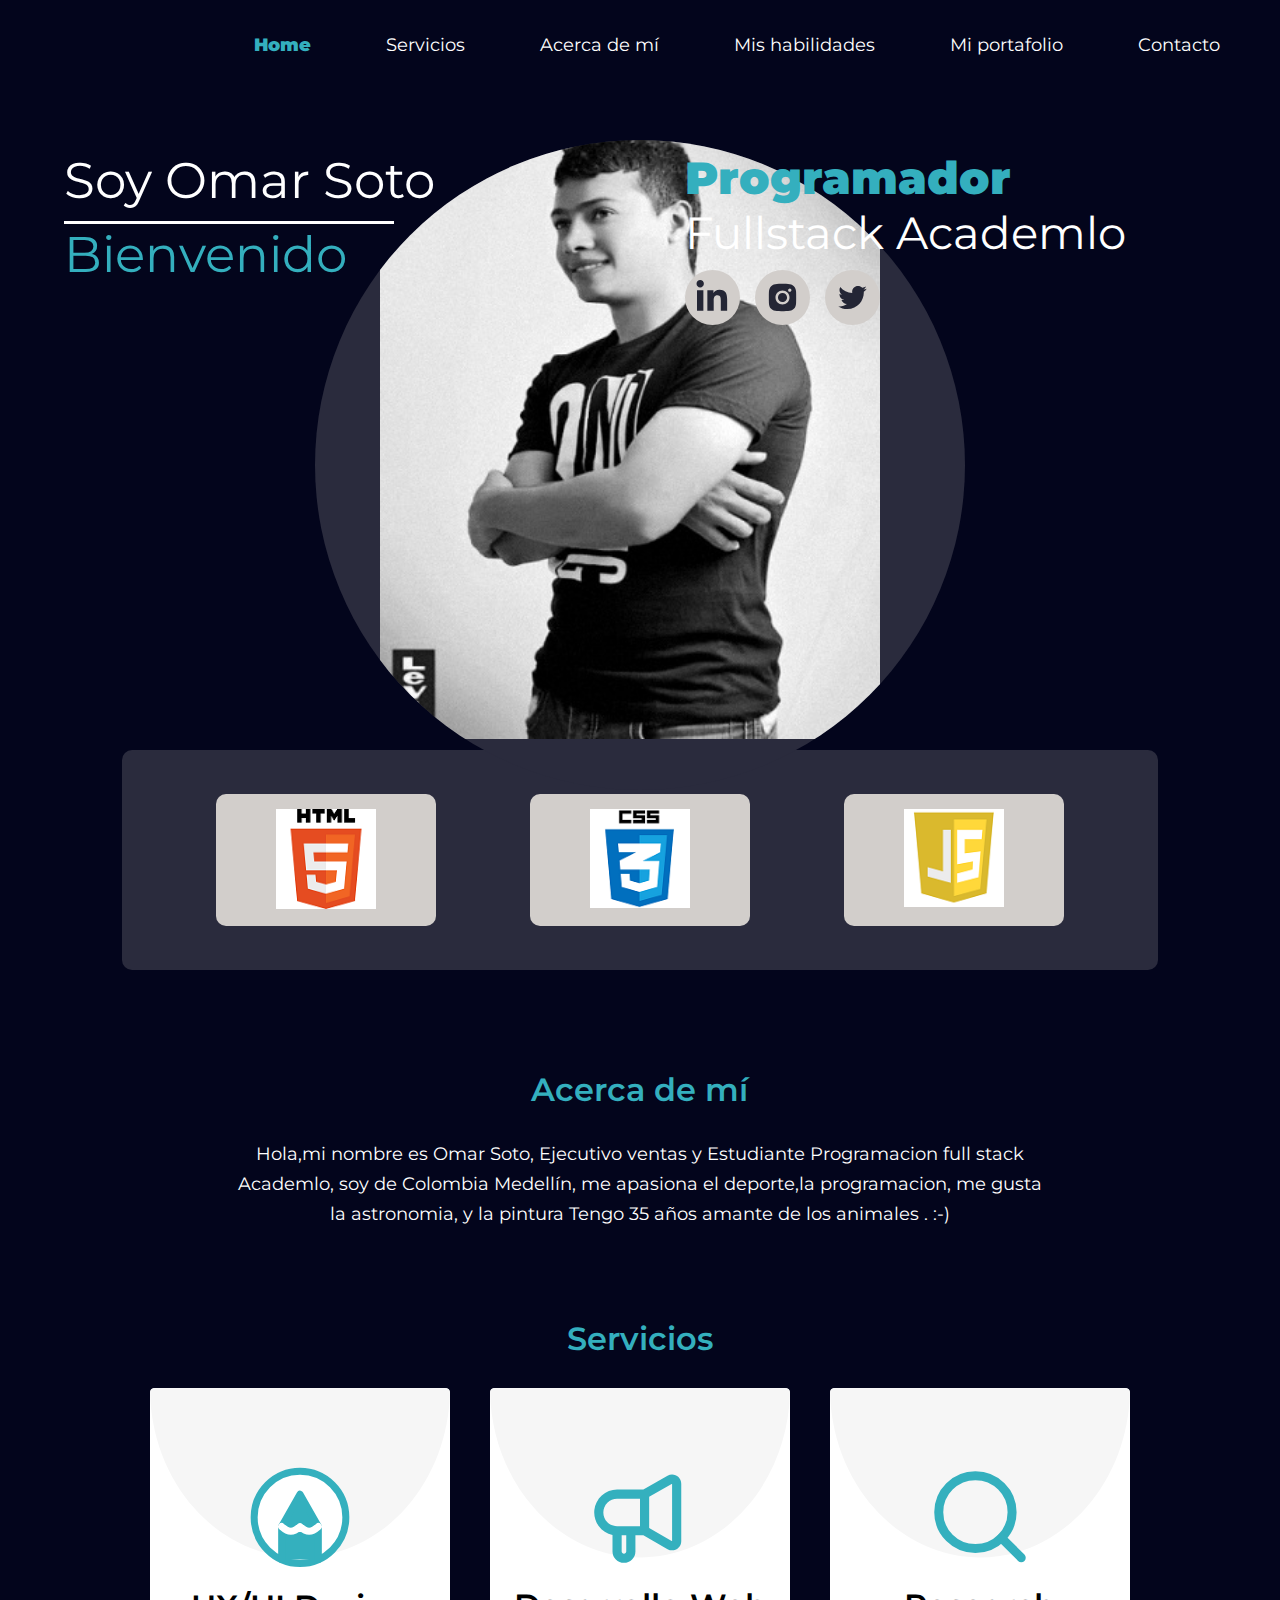
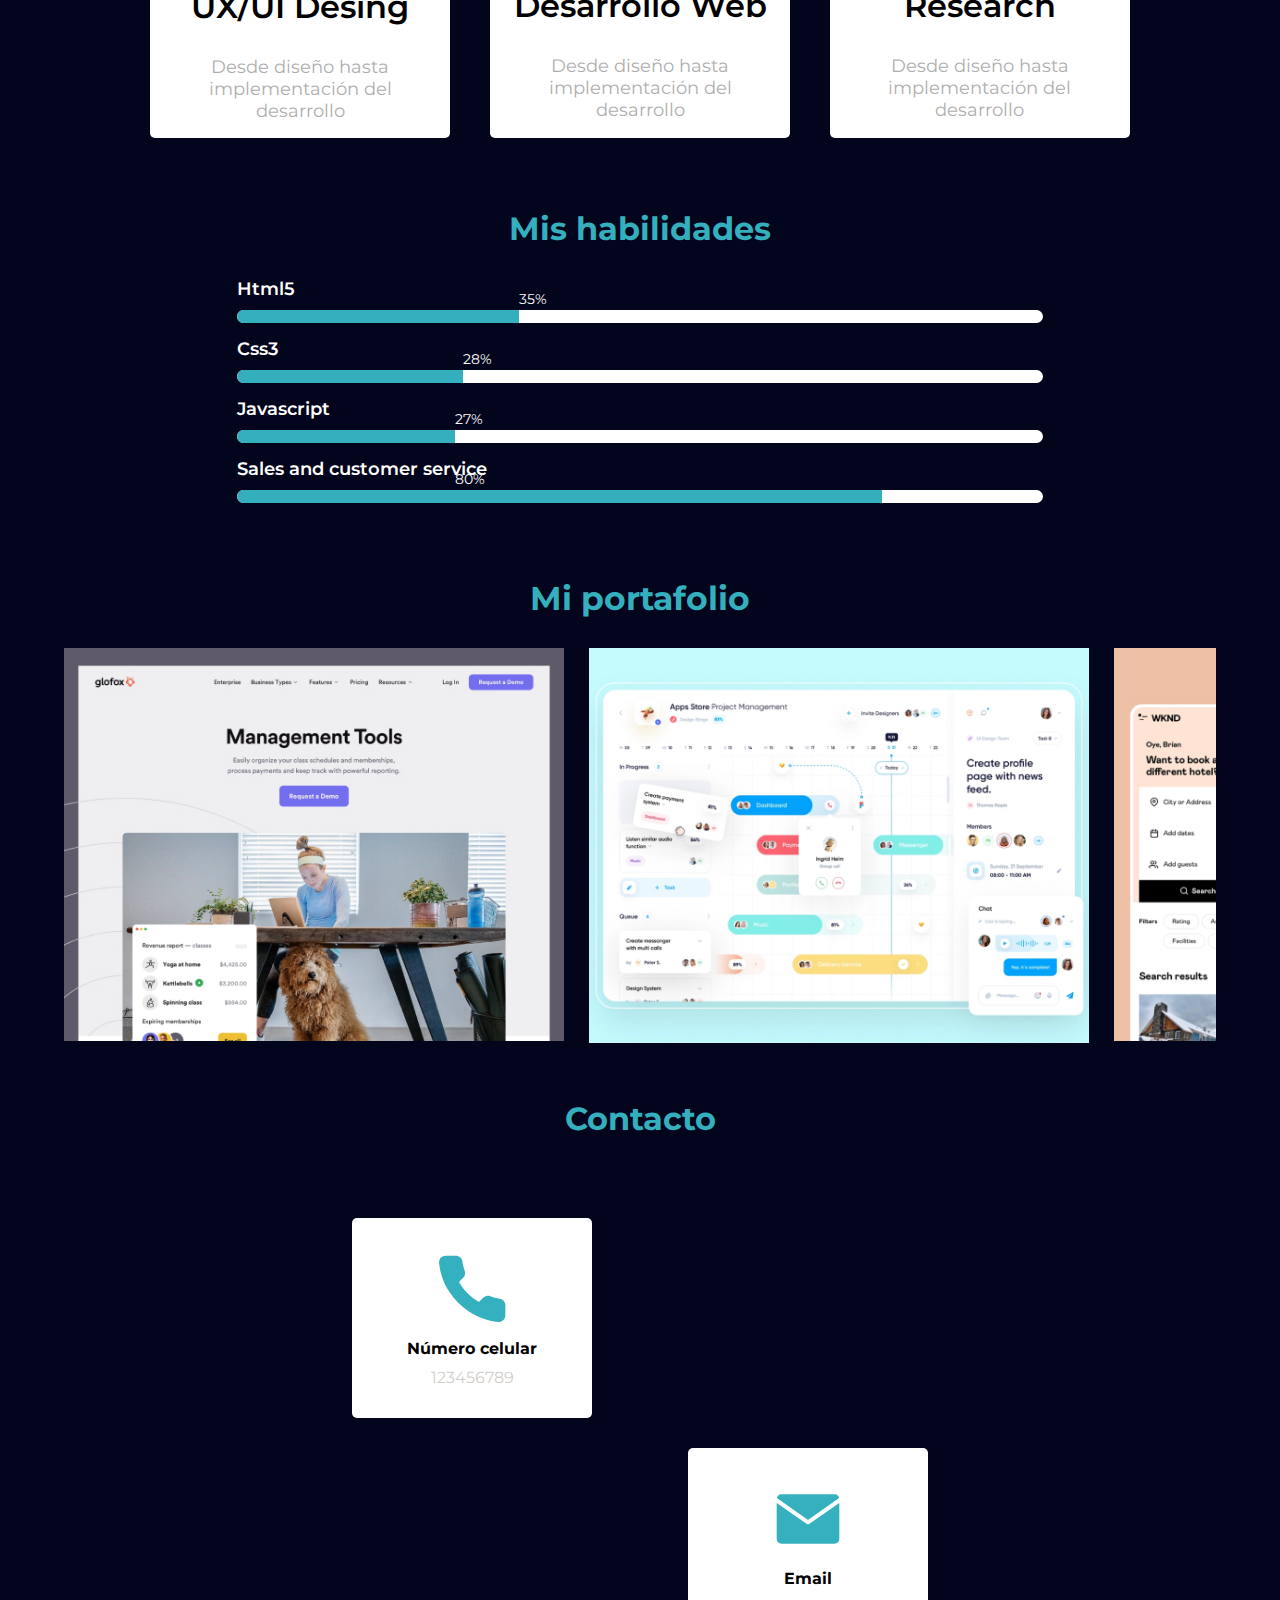
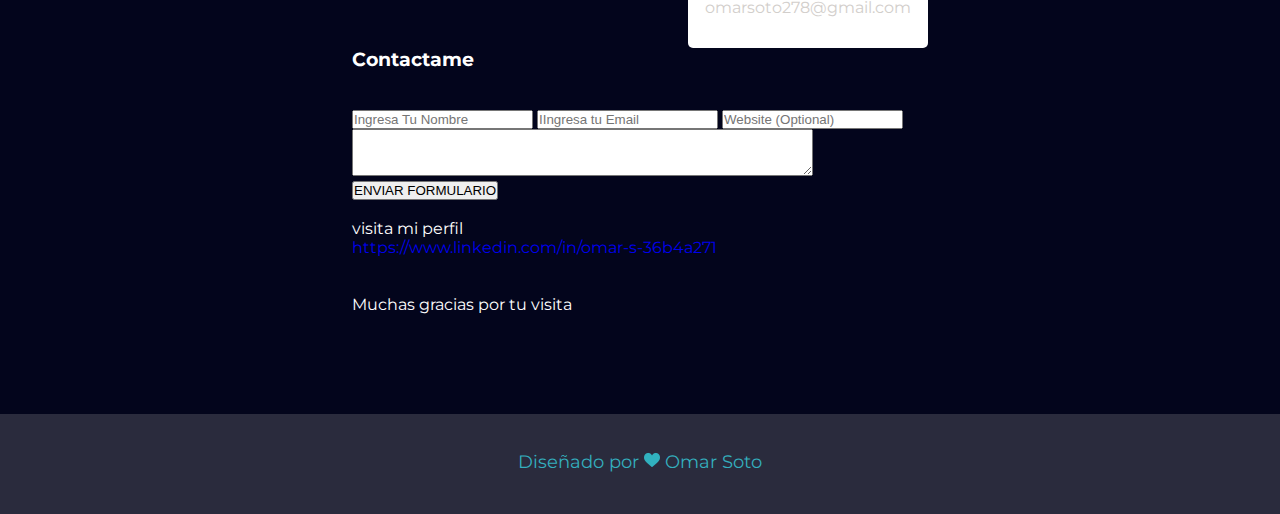
==== index.html @ f187ad62 "Rename index-.html to index.html" ====
<!DOCTYPE html>
<html lang="es">
<head>
    <meta charset="UTF-8">
    <meta http-equiv="X-UA-Compatible" content="IE=edge">
    <meta name="viewport" content="width=device-width, initial-scale=1.0">
    <link href="https://fonts.googleapis.com/css2?family=Montserrat&display=swap" rel="stylesheet">
    <link rel="stylesheet" href="/css/style.css">
    <title>MI PORTAFOLIO</title>
</head>
<body>
    <header>
        <nav>
            <div class="men_amb">
                <label for="check" class="bar_menu">
                    <img class="amb_img" src="/assets/íconos/menu 1.svg" alt="">
                </label>
                <input type="checkbox" id="check" class="check">
                <ul class="list_menu">
                    <li class="list1"><a class="active" href="">Home</a></li>
                    <li class="list2"><a href="#servicios">Servicios</a></li>
                    <li class="list2"><a href="#acerca">Acerca de mí</a></li>
                    <li class="list2"><a href="#habilidades">Mis habilidades</a>
                    <li class="list2"><a href="#portafolio">Mi portafolio</a></li>
                    <li class="list2"><a href="#contacto">Contacto</a></li>
                </ul>
            </div>
        </nav>
    </header>
    <main>
        <article class="person_block">
            <div class="conteiner1">
                <div class="title_person">
                    <div class="title_person1">
                        <p class="p1">Soy Omar Soto</p>
                        <div class="underline"></div>
                        <h1 class="p1" class="p2">Bienvenido</h1>
                
                    </div>
                    <div class="title_person2">
                        <p class="p1"><span class="spn1">Programador </span><br>Fullstack Academlo </p>
                        <div class="networks">
                            <div>
                                <img src="/assets/íconos/cib_linkedin-in.svg" alt="">
                            </div>
                            <div>
                                <img src="/assets/íconos/ant-design_instagram-filled.svg" alt="">
                            </div>
                            <div>
                                <img src="/assets/íconos/ant-design_twitter-outlined.svg" alt="">
                            </div>
                        </div>
                    </div>
                </div>
            </div>
            <div class="circle">
                <img class="circle_img" src="/assets/Logos- Imágenes/persona2.jpg" alt="">
            </div>
            <section class="line">
                <div class="line_blk1">
                    <img clas="line_blk1 line_blk1--img1" src="/assets/Logos- Imágenes/htm 2.png" alt="">
                </div>
                <div class="line_blk1">
                    <img clas="line_blk1 line_blk1--img2" src="/assets/Logos- Imágenes/ccs3.png" alt="">
                </div>
                <div class="line_blk1">
                    <img clas="line_blk1 line_blk1--img3" src="/assets/Logos- Imágenes/javascript-logo2.png" alt="">
                </div>
            </section>
        </article>
        <article class="block2_my" id="acerca">
            <h2 class="block2_title">Acerca de mí</h2>
            <p class="block2_p">Hola,mi nombre es Omar Soto, Ejecutivo ventas y Estudiante Programacion full stack Academlo, soy de Colombia Medellín, me apasiona el deporte,la programacion, me gusta la astronomia, y la pintura Tengo 35 años amante de los animales  . :-)
            </p>
        </article>
        <article class="Block3_serv" id="servicios">
            <h2>Servicios</h2>
            <section class="services">
                <div class = "images">
                    <img class="images_img1" src="/assets/Vectores/Ellipse 14.svg" alt="">
                    <div class="images_cont">
                        <img class="images_img2" src="/assets/íconos/iconoir_design-pencil.svg" alt="">
                        <h3>UX/UI Desing</h3>
                        <p>Desde diseño hasta implementación del desarrollo</p>
                    </div>
                </div>
                <div class = "images">
                    <img class="images_img1" src="/assets/Vectores/Ellipse 14.svg" alt="">
                    <div class="images_cont">
                        <img class="images_img2" src="/assets/íconos/majesticons_speakerphone-line.svg" alt="">
                        <h3>Desarrollo Web</h3> 
                        <p>Desde diseño hasta implementación del desarrollo</p>
                    </div>
                </div>
                <div class = "images">
                    <img class="images_img1" src="/assets/Vectores/Ellipse 14.svg" alt="">
                    <div class="images_cont">
                        <img class="images_img2" src="/assets/íconos/feather_search.svg" alt="">
                        <h3>Research</h3>
                        <p>Desde diseño hasta implementación del desarrollo</p>
                    </div>
                </div>
            </section>
        </article>
        <article class="skills" id="habilidades">
            <h2>Mis habilidades</h2>
            <div class="skills1">
                <p class="skillsp1">Html5</p>
                <p class="skillsp2">35%</p> 
                <div class="ctnr1">
                    <div class="ctnr_int1"></div>
                </div>
            </div>
            <div class="skills1">
                <p class="skillsp3">Css3</p>
                <p class="skillsp4">28%</p> 
                <div class="ctnr1">
                    <div class="ctnr_int2"></div>
                </div>
            </div>
            <div class="skills1">
                <p class="skillsp5">Javascript</p>
                <p class="skillsp6">27%</p> 
                <div class="ctnr1">
                    <div class="ctnr_int3"></div>
                </div>
            </div>
            <div class="skills1">
                <p class="skillsp7">Sales and customer service</p>
                <p class="skillsp8">80%</p> 
                <div class="ctnr1">
                    <div class="ctnr_int4"></div>
                </div>
            </div>
        </article>
        <section class="portafolio" id="portafolio">
            <h2>Mi portafolio</h2>
            <div class="portafolio_cntr">
                <div class="portafolio1">
                    <img class="portafolio_img1" src="/assets/Logos- Imágenes/Rectangle 65.jpg" alt="">
                </div>
                <div class="portafolio1">
                    <img class="portafolio_img1" src="/assets/Logos- Imágenes/image 4.jpg" alt="">
                </div>
                <div class="portafolio1">
                    <img class="portafolio_img1" src="/assets/Logos- Imágenes/Rectangle 53.jpg" alt="">
                </div>
                <div class="portafolio1">
                    <img class="portafolio_img1" src="/assets/Logos- Imágenes/Group 47.jpg" alt="">
                </div>
            </div>
        </section>
        <section class="contacto">
            <h2 id="contacto">Contacto</h2>
            <div class="contacto_cntr">
                <div class="contacto_datos1">
                    <img class="contacto_img" src="/assets/íconos/phone 3.svg" alt="">
                    <h3 class="p1">Número celular</h3>
                    <p class="p2">123456789</p>
                </div>
                <div class="contacto_datos2">
                    <img class="contacto_img" src="/assets/íconos/mail 3.svg" alt="">
                    <h3 class="p1">Email</h3>
                    <p class="p2">omarsoto278@gmail.com</p>
                </div>
            </div>
            </div>
            <div id="myModal" class="modal hide fade" tabindex="-1" role="dialog" aria-labelledby="myModalLabel" aria-hidden="true">
            <div class="modal-header">
                <h3 id="myModalLabel"><i class="icon-mail"></i>Contactame</h3>
                <br></br>
                </div>
                <div class="modal-body">
                <form action="#">
                    <input type="text" placeholder="Ingresa Tu Nombre">
                    <input type="text" placeholder="IIngresa tu Email">
                    <input type="text" placeholder="Website (Optional)">
                    <textarea rows="3" style="width:80%"></textarea>
                    <br>
                    <button type="submit" class="btn btn-large"><i class="icon-paper-plane"></i> ENVIAR FORMULARIO</button>
                </form>
                </div>
                <br>visita mi perfil </br>
                <div class="container">
                    <p class="pull-left"><a href="https://www.linkedin.com/in/omar-s-36b4a271">https://www.linkedin.com/in/omar-s-36b4a271</a><br></br></p>
                    <br>Muchas gracias por tu visita</br>
                    <p class="pull-right"><a href="#myModal" role="button" data-toggle="modal"> <i class="icon-mail"></i></a></p>
                    </div>
        </section>
    </main>
</body>
<footer class="footer">
    <p class="final">Diseñado por <span><img src="/assets/íconos/icon-me-gusta.png" alt=""> Omar Soto </span>
    </p>
</footer>
</html>
---- css/style.css ----
* {
    margin: 0;
    padding: 0;
    list-style: none;
    text-decoration: none;
    box-sizing: border-box;
}

:root {
    --color1: #03051c;
    --color2: #34afbe;
    --color3: #2a2b3d;
    --color4: #d2cecb;
}

body {
    font-family: "Montserrat";
    background-color: var(--color1);
    color: #ffffff;
    padding-top: 20px;
}

header {
    width: 100%;
    height: 100px;

}
nav {
    width: 100%;
    height: 100%;
    display: flex;
    justify-content: space-between;
    align-items: center;
}
main {
    width: 90%;
    margin-right: auto;
    margin-left: auto;
}
.bar_menu {
    width: 50px;
    height: 50px;
    cursor: pointer;
    position: absolute;
    right: 0;
    top: 0px;
    margin-right: 20px;
    text-align: center;
}
.bar_menu img {
    height: 30px;
    margin-top: 10px;
}
.check {
    display: none;
}
.list_menu {
    display: none;
    position: fixed;
    width: 100%;
    top: 50px;
    text-align: center;
    clip-path: circle(0 at center);
    transition: clip-path 20s ease-in-out;
}
.list_menu li {
    line-height: 10px;
    margin: 30px 0;
    font-size: 16px;
}
.list_menu li a {
    color: #ffffff;
}

.list_menu li a.active, .list_menu li a:hover {
    color: #34afbe;
    transition: .3s;
}
.check:checked + .list_menu {
    background-color: #2a2b3d;
    display: block;
    position: absolute;
    z-index: 20;
    clip-path: polygon(0% 0%, 75% 0%, 100% 50%, 75% 100%, 0% 100%);

}
/* --------Blog personal------ */
/*-------- presentacion letras ----------*/
.person_block {
    /* background-color: yellowgreen; */
    display: flex;
    flex-direction: column;
    align-items: center;
}
.conteiner1 {
    width: 90%;
    position: absolute;
    z-index: 3;
    margin-top: 0px;
}
.title_person {
    width: 100%;
    display: flex;
    justify-content:space-between;
}
.title_person1 .p1 {
    font-size: 32px;
    font-weight: 400;
    padding-bottom: 10px;
}
.title_person .underline {
    background-color: #ffffff;
    width: 115px;
    height: 3px;
}
.title_person1 h1 {
    width: 120px;
    font-size: 50px;
    color: var(--color2);
    font-weight: 600;
    padding-bottom: 5px;
}
.title_person1 .p2 {
    font-size: 18px;
    font-weight: 400;
}
.title_person2 .p1 {
    font-size: 18px;
}
.title_person2 .p1 span{
    color: var(--color2);
}
.title_person2 .networks {
    display: flex;
    gap: 15px;
}
.networks div {
    background-color: var(--color4);
    width: 35px;
    height: 35px;
    border-radius: 50%;
    margin-top: 10px;overflow: hidden;
    position: relative;
}
.networks div img {
    width: 24px;
    position: absolute;
    top: 6px;
    left: 5.5px;
}


/* ------- presentacion imagenes ----- */
.circle {
    background-color: var(--color3);
    width: 300px;
    height: 300px;
    border-radius: 50%;
    text-align: center;
    overflow: hidden;

}
.circle .circle_img {
    width: 240px;
    position: relative;
    left: 0px;
    top: -32px;
    z-index: 1;
}
.line {
    background-color: var(--color3);
    width: 90%;
    height: 80px;
    display: flex;
    justify-content:space-evenly;
    align-items: center;
    gap: 0px;
    border-radius: 10px;
    margin-top: -13px;
}
.line_blk1 {
    display: inline-block;    
    background-color: var(--color4);
    width: 80px;
    height: 60%;
    border-radius: 10px;
    text-align: center;

}
.line_blk1 img{
    width: 40px;
    padding-top: 5px;
}
/* -------------------------------------------------------------- */

/* ----------- acerca de mi---------------------- */
.block2_my {
    text-align: center;
    margin-top: 50px;
    width: 100%;
}
.block2_title {
    color: var(--color2);
    font-size: 32px;
    font-weight: 600;
}
.block2_p {
    font-size: 16px;
    font-weight: normal;
    margin-top: 20px;
    line-height: 25px;
}
/* --------servicios */

.Block3_serv {
    text-align: center;
    width: 100%;
    height: 200px;
    margin-bottom: 290px;
}
.Block3_serv h2{
    color: var(--color2);
    font-size: 32px;
    font-weight: 600;
    margin-top: 50px;
}
.services {
    width: 100%;
    display:flex;
    justify-content: space-between;
    flex-direction: row;
    gap: 25px;
    overflow-x: scroll;
    margin-top: 30px;
}
.services::-webkit-scrollbar {
    display: none;
}
.images {
    background-color: #ffffff;
    width: 300px;
    height: 350px;
    position: relative;
    border-radius: 5px;
    text-align: center;    
}
.images_img1 {
    width: 300px;
    position: relative;
    z-index: 1;
}
.images_cont {
    position: relative;
    z-index: 5;
    top: -100px;
    width: 90%;
    margin-right: auto;
    margin-left: auto;
}
.images_cont h3 {
    color: #000000;
    font-size: 32px;
    font-weight: 600;
    margin-top: 10px;
}
.images_cont p {
    font-size: 18px;
    margin-top: 30px;
    color: #aeaeae;
}
/* ------------------------------- */
/* ---habilidades------- */
.skills {
    width: 100%;
    padding-bottom: 10px;
}
.skills h2 {
    color: var(--color2);
    font-size: 32px;
    width: 300px;
    margin-right: auto;
    margin-left: auto;
    margin-bottom: 30px;
    text-align: center;
}
.skills1 {
    position: relative;
}
.skillsp1,
.skillsp3,
.skillsp5,
.skillsp7{
    font-size: 18px;
    font-weight: 600;;
}
.skillsp2,
.skillsp4,
.skillsp6, 
.skillsp8
{
    position: absolute;
    font-size: 14px;
}
.skillsp2{
    top: 12px;
    left: 35%;
}
.skillsp4{
    top: 12px;
    left: 28%;
}
.skillsp6{
    top: 12px;
    left: 27%;
}
.skillsp8{
    top: 12px;
    left: 27%;
}
.ctnr1 {
    width: 100%;
    height: 13px;
    background-color: #ffffff;
    border-radius: 10px;
    overflow: hidden;
    margin-top: 10px;
    margin-bottom: 15px;
}
.ctnr_int1,
.ctnr_int2,
.ctnr_int3,
.ctnr_int4{
    background-color: var(--color2);
}
.ctnr_int1 {
    width: 35%;
    height: 100%;
}
.ctnr_int2 {
    width: 28%;
    height: 100%;
}
.ctnr_int3 {
    width: 27%;
    height: 100%;
}
.ctnr_int4 {
    width: 80%;
    height: 100%;
}

/* ---------------------- */

/*---------- Mi portafolio------- */
.portafolio {
    color: var(--color2);
    font-size: 22px;
    font-weight: 600;
    margin-top: 50px;
    text-align: center;
}
.portafolio_cntr {
    display: flex;
    justify-content: flex-start;
    flex-direction: row;
    gap: 25px;
    overflow-x: scroll;
    padding-top: 30px;
}

.portafolio_cntr::-webkit-scrollbar {
    display: none;
}
.portafolio1 {
    width: 300px;
}
.portafolio_img1 {
    width: 300px;
}
/* -------------------------------- */

/* -----Contacto--- */
.contacto {
    width: 100%;
    margin-bottom: 100px;
}
.contacto h2 {
    color:var(--color2);
    font-size: 32px;
    padding-top: 50px;
    padding-bottom: 40px;
    text-align: center;
}
.contacto_cntr div  {
    background-color: #ffffff;
    color: #000000;
    width: 240px;
    height: 200px;
    border-radius: 5px;
    display: flex;
    flex-direction:column;
    text-align: center;
    align-items: center;
    justify-content: center
}
.contacto_cntr h3 {
    font-size: 16px;
    padding-top: 10px;
}
.contacto_cntr p {
    color: var(--color4);
    padding-top: 10px;
}
.contacto_img {
    width: 80px;
}
.contacto_datos2 {
    margin-left: calc(100% - 240px);
    margin-top: 30px;
}
/* ----fooooter */
.footer {
    background-color: #2a2b3d;
    width: 100%;
    height: 100px;
    text-align: center;
    color: #34afbe;
    font-size: 18px;
    padding-top: 37px;
}
.final img {
    width: 16px;
}


/* ----------responsive------ */

@media only screen and (min-width: 768px) {
    /*------------presentacio letras---- */
    .title_person1 .p1 {
        font-size: 40px;
    }
    .title_person .underline {
        width: 200px;
        height: 3px;
    }
    .title_person1 h1 {
        width: 500px;
        font-size: 100px;
        padding-bottom: 10px;
    }
    .title_person1 .p2 {
        font-size: 30px;
        margin-top: 10p
    }
    .title_person2 .p1 {
        font-size: 30px;
        padding-right: 90px;
    }

    /* ------- presentacion imagenes----*/
    .circle {
        width: 400px;
        height: 400px;
    }
    .circle .circle_img {
        width: 300px;
        left: 15px;
        top: -30px;
    }
    .line {
        width: 90%;
        height: 135px;
        margin-top: -30px;
    }
    .line_blk1 {
        width: 130px;
        height: 60%;
    }
    .line_blk1 img{
        width: 70px;
        padding-top: 6px;
    }
    /* ---------- skills-- */
    .skills {
        width: 70%;
        margin-right: auto;
        margin-left: auto;
        padding-bottom: 10px;
    }
         /* -----Contacto--- */
    .contacto {
        width: 80%;
        margin-left: auto;
        margin-right: auto;
        margin-bottom: 100px;
    }
    

}



@media only screen and (min-width: 1024px) {
    header {
        width: 100%;
        height: 50px;
        margin-bottom: 30px;
    }
    nav {
        width: 100%;
        height: 100%;
    }
    .men_amb {
        width: 100%;
        overflow: hidden;
    }
    .bar_menu {
        display: none;
    }
    .bar_menu img {
        height: 30px;
        margin-top: 10px;
    }
    .check {
        display: none;
    }
    .list_menu {
        display: flex;
        position: relative;
        justify-content: flex-end;
        gap: 40px;
        width: 100%;
        top: 0;
        text-align: center;
        clip-path: none;
        padding-right: 60px;
    }
    .list_menu li {
        line-height: 10px;
        margin: 30px 0;
        font-size: 15px;
        right: 0;
    }
    .list_menu .list1 {
        font-weight: 900;
    }
    .list_menu li a {
        color: #ffffff;
    }
    /* ----presentacion */
    .conteiner1 {
        width: 90%;
        position: absolute;
        z-index: 3;
        margin-top: 50px;
    }
    .title_person1 .p1 {
        font-size: 40px;
        font-weight: 400;
    }
    .title_person .underline {
        width: 330px;
        height: 3px;
    }
    .title_person1 h1 {
        width: 120px;
        font-size: 140px;
        color: var(--color2);
        font-weight: 600;
        padding-bottom: 10px;
    }
    .title_person1 .p2 {
        font-size: 35px;
        font-weight: 400;
        margin-top: 10p
    }
    .title_person2 .p1 {
        font-size: 35px;
        padding-right: 90px;
    }
    .title_person2 .p1 span{
        font-weight:900;
    }
    .title_person2 .networks {
        display: flex;
        gap: 15px;
    }
    .networks div {
        width: 55px;
        height: 55px;
        margin-top: 10px;
    }
    .networks div img {
        width: 35px;
        top: 10px;
        left: 10px;
    }
    /* ------- presentacion imagenes ----- */
    .circle {
        width: 500px;
        height: 500px;
        border-radius: 50%;
        z-index: 0;
    }
    .circle .circle_img {
        width: 390px;
        left: 0px;
        top: -50px;
    }
    .line {
        width: 90%;
        height: 180px;
        margin-top: -30px;
    }
    .line_blk1 {
        width: 160px;
        height: 65%;
    }
    .line_blk1 img{
        width: 95px;
        padding-top: 11px;
    }
/* ---------- skills-- */
    .skills {
    width: 70%;
    margin-right: auto;
    margin-left: auto;
    padding-bottom: 10px;
    }
    /* ----------mi portafolio---- */
    .portafolio {
        font-weight: 600;
        margin-top: 50px;
    }
    .portafolio1 {
        width: 400px;
    }
    .portafolio_img1 {
        width: 400px;
    }
    /* -----Contacto--- */
    .contacto {
        width: 70%;
        margin-left: auto;
        margin-right: auto;
        margin-bottom: 100px;
    }
    .contacto_cntr {
        padding-top: 40px;
    }
}


@media only screen and (min-width: 1025px) {
    .list_menu {
        gap: 75px;
        padding-right: 60px;
    }
    .list_menu li {
        line-height: 10px;
        margin: 30px 0;
        font-size: 18px;
        right: 0;
    }

    /* ----presentacion */
    .conteiner1 {
        width: 90%;
        position: absolute;
        z-index: 3;
        margin-top: 50px;
    }
    .title_person1 .p1 {
        font-size: 50px;
        font-weight: 400;
    }
    .title_person .underline {
        width: 330px;
        height: 3px;
    }
    .title_person1 h1 {
        width: 150px;
        font-size: 140px;
        color: var(--color2);
        font-weight: 600;
        padding-bottom: 10px;
    }
    .title_person1 .p2 {
        font-size: 45px;
        font-weight: 400;
        margin-top: 10p
    }
    .title_person2 .p1 {
        font-size: 45px;
        padding-right: 90px;
    }
    .title_person2 .p1 span{
        font-weight:900;
    }
    .title_person2 .networks {
        display: flex;
        gap: 15px;
    }
    .networks div {
        width: 55px;
        height: 55px;
        margin-top: 10px;
    }
    .networks div img {
        width: 35px;
        top: 10px;
        left: 10px;
    }
    /* ------- presentacion imagenes ----- */
    .circle {
        width: 650px;
        height: 650px;
        margin-top: 40px;
    }
    .circle .circle_img {
        width: 500px;
        left: -010px;
        top: -56px;
    }
    .line {
        width: 90%;
        height: 220px;
        margin-top: -40px;
    }
    .line_blk1 {
        width: 220px;
        height: 60%;
    }
    .line_blk1 img{
        width: 100px;
        padding-top: 15px;
    }
    /* -----Acerca de mi-------- */
    .block2_my {
        margin-top: 50px;
        width: 70%;
        margin-left: auto;
        margin-right: auto;
        padding-top: 50px;
        padding-bottom: 40px;
    }
    .block2_title {
        font-size: 32px;
    }
    .block2_p {
        font-size: 18px;
        margin-top: 30px;
        line-height: 30px;
    }
    /* ------ servicios--- */
    .Block3_serv {
        text-align: center;
        width: 85%;
        height: 200px;
        margin-bottom: 290px;
        margin-left: auto;
        margin-right: auto;
    }
       /* --------- skills-- */
    /* .skills {
    width: 70%;
    margin-right: auto;
    margin-left: auto;
    padding-bottom: 10px;
    } */
    /* ----------mi portafolio---- */
    .portafolio1 {
        width: 500px;
    }
    .portafolio_img1 {
        width: 500px;
    }
    /* -----Contacto--- */
    .contacto {
        width: 50%;
        margin-left: auto;
        margin-right: auto;
        margin-bottom: 100px;
    }
}
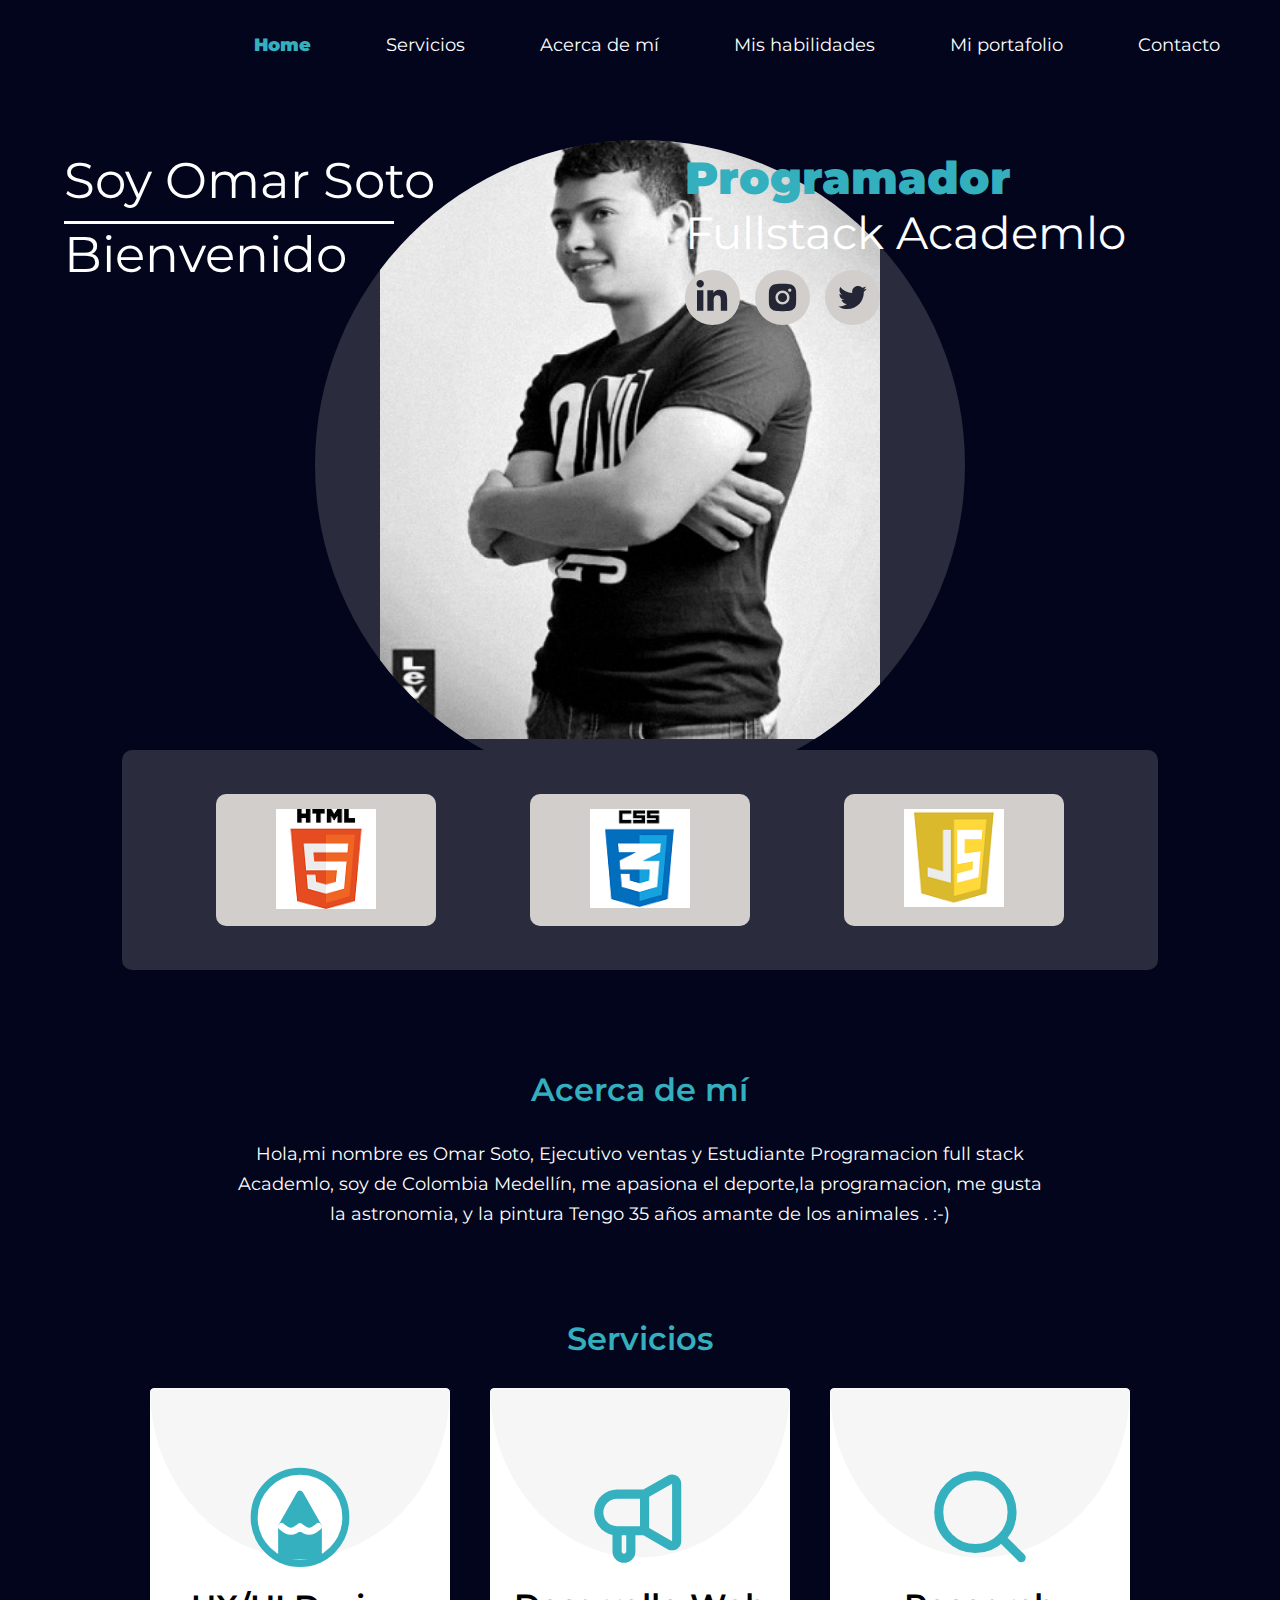
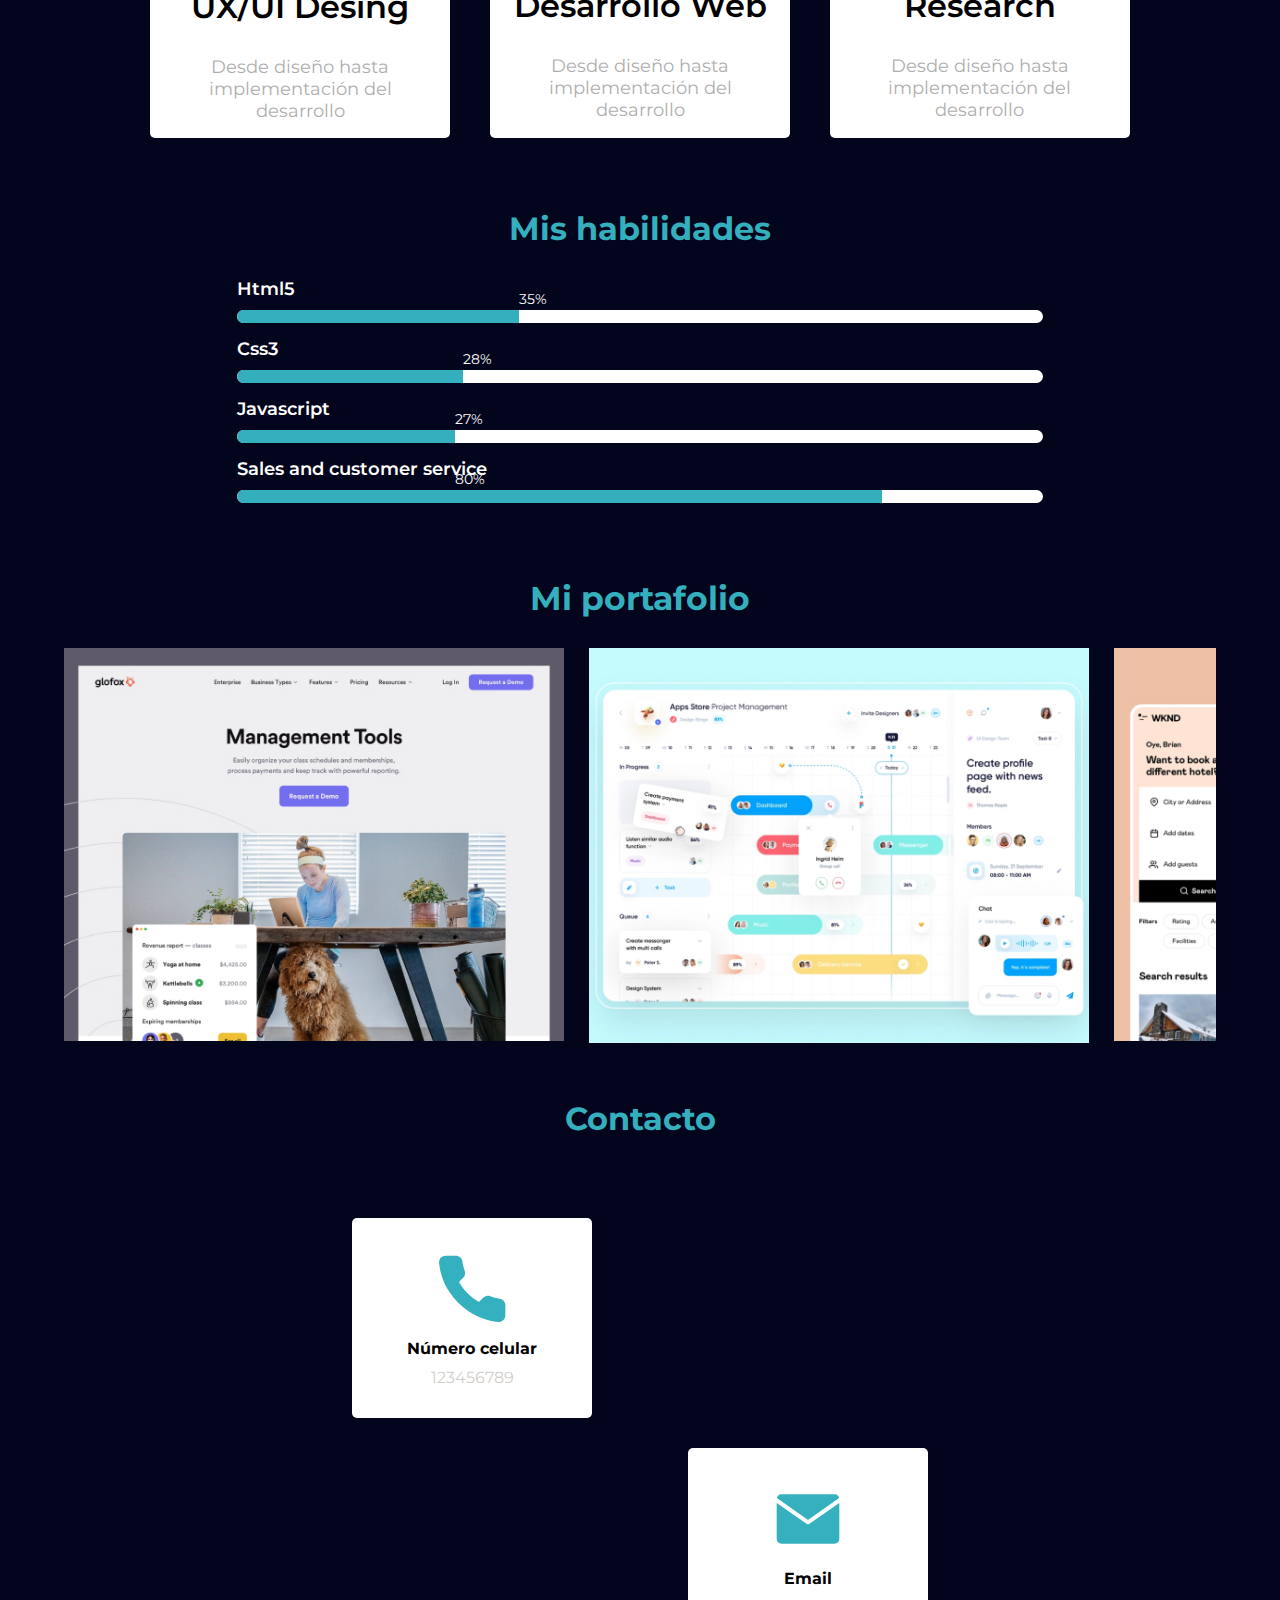
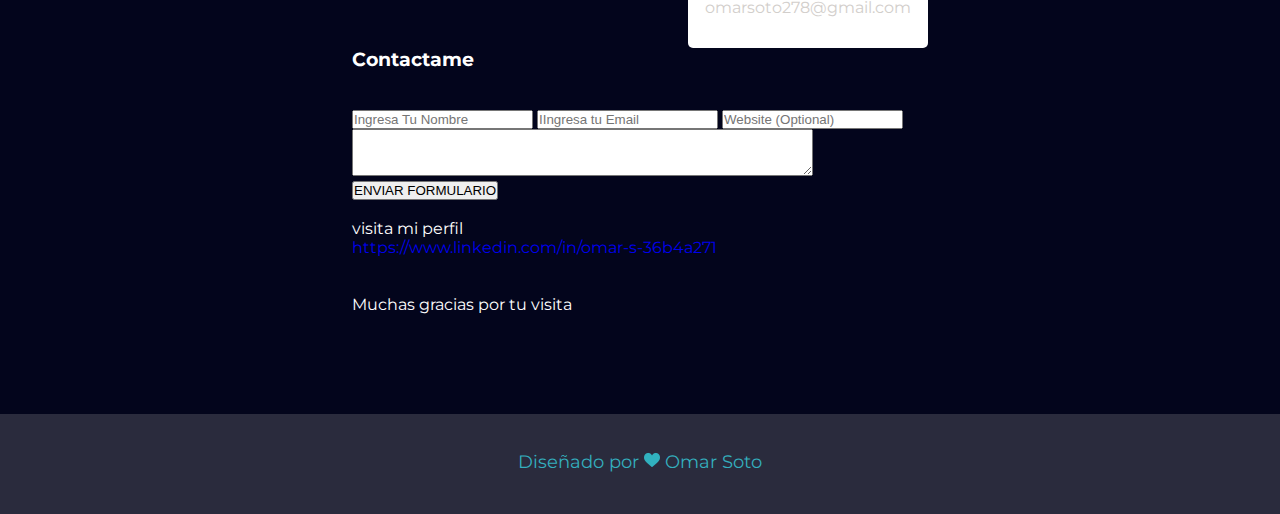
==== commit 5a3f9fb7: "Update index.html" ====
--- a/index.html
+++ b/index.html
@@ -34,7 +34,7 @@
                     <div class="title_person1">
                         <p class="p1">Soy Omar Soto</p>
                         <div class="underline"></div>
-                        <h1 class="p1" class="p2">Bienvenido</h1>
+                        <h2 class="p1" class="p2">Bienvenido</h2>
                 
                     </div>
                     <div class="title_person2">
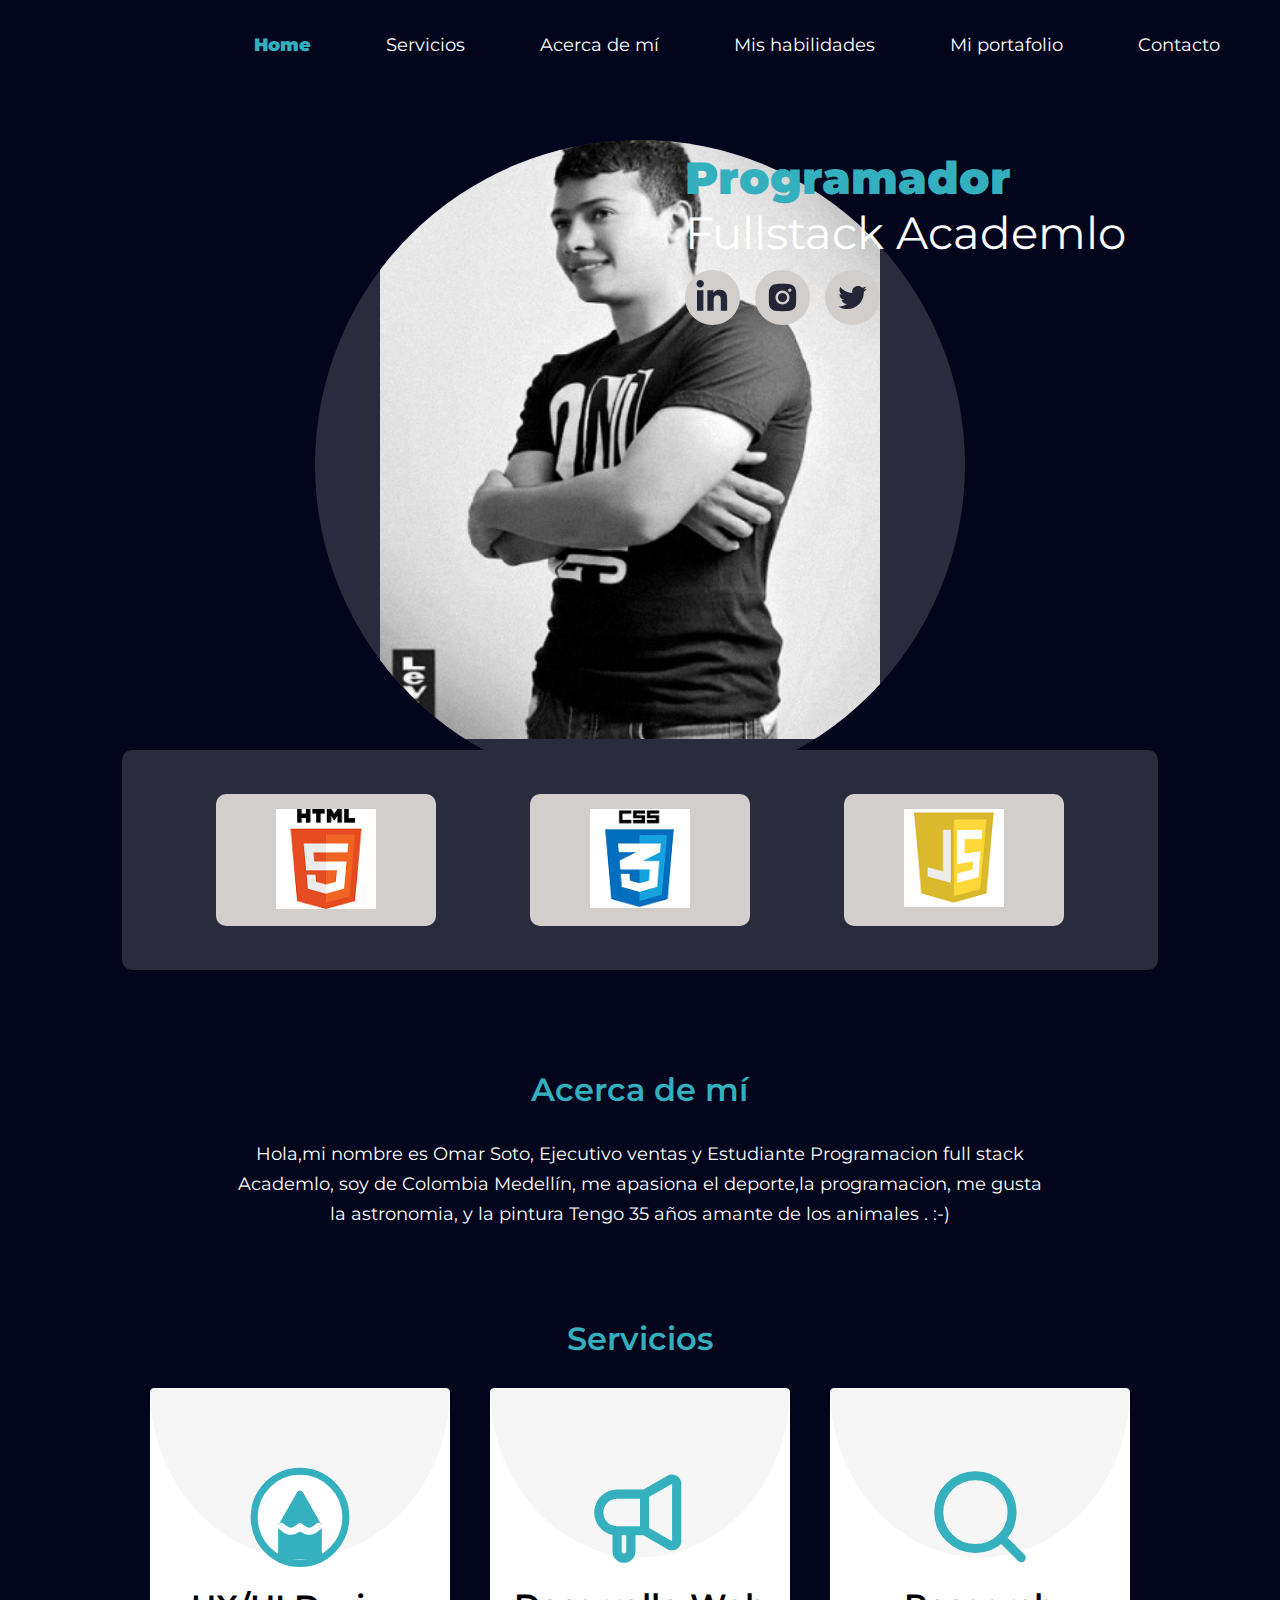
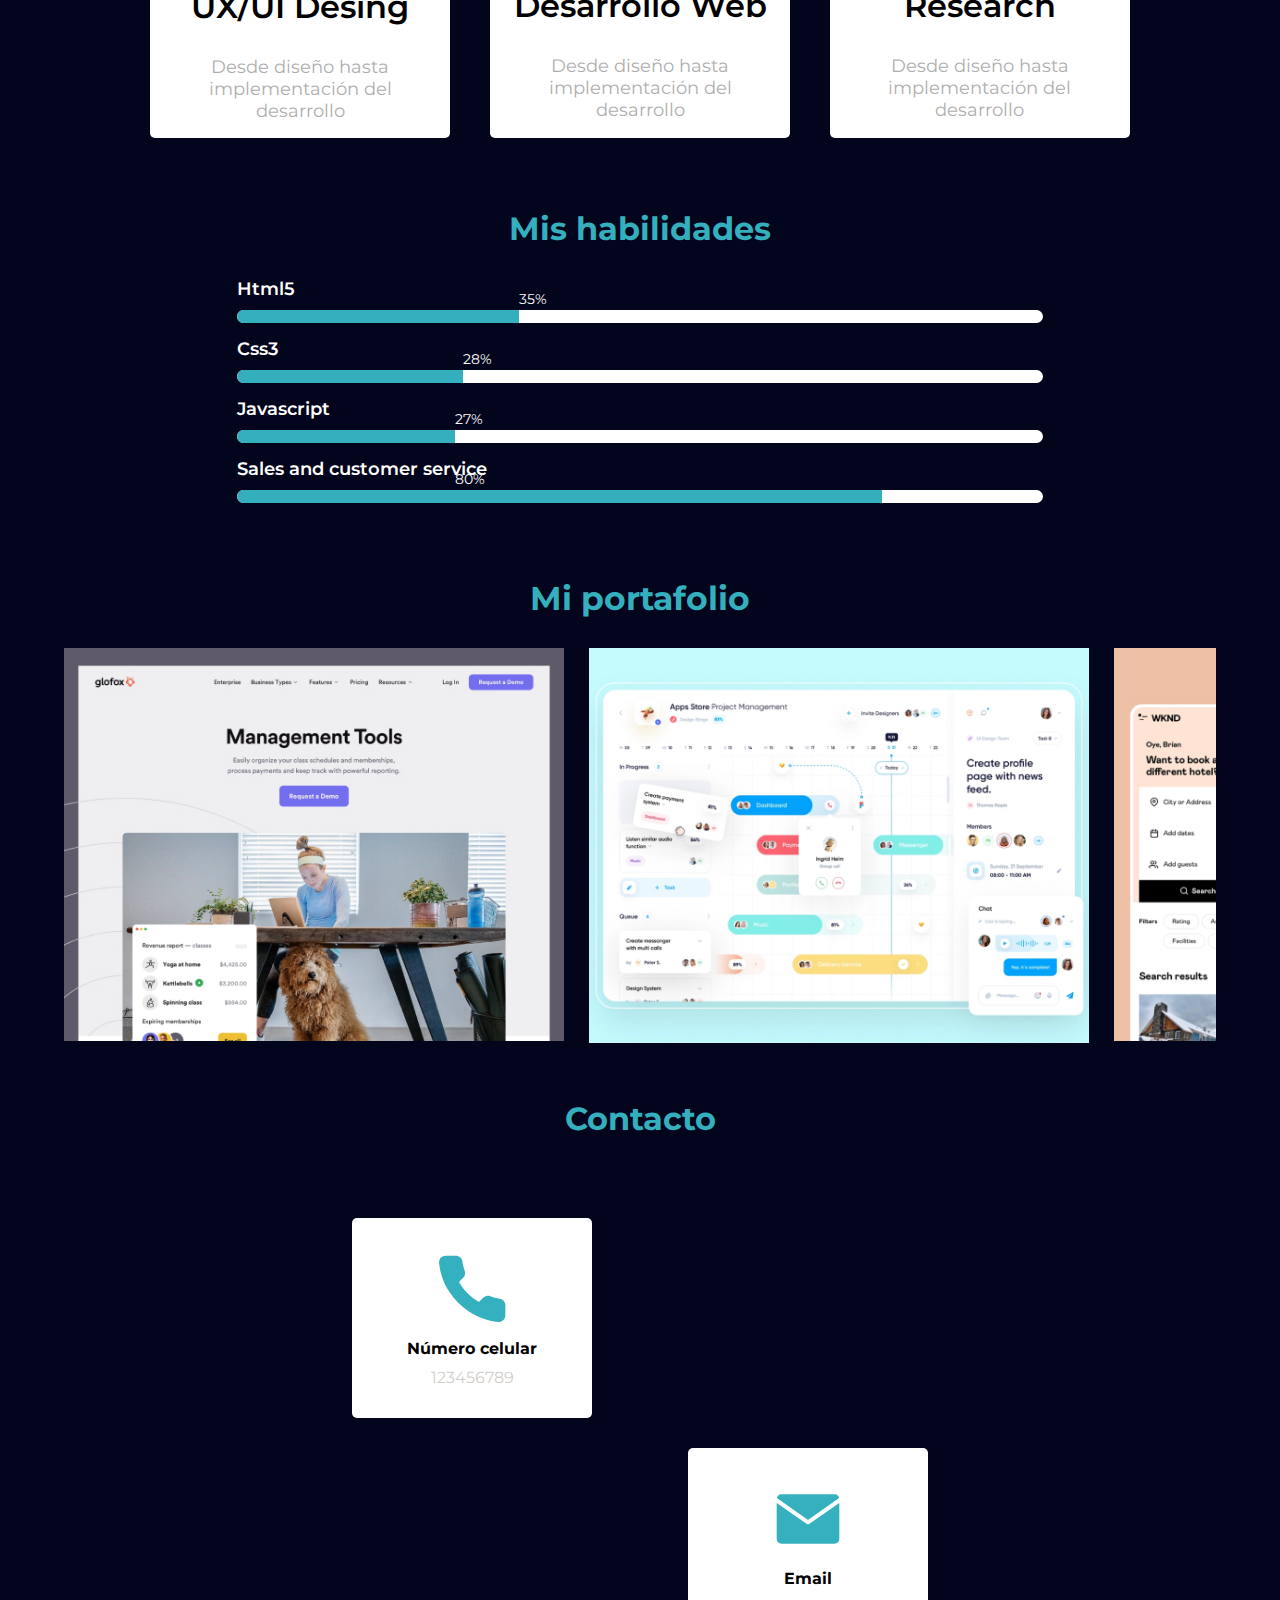
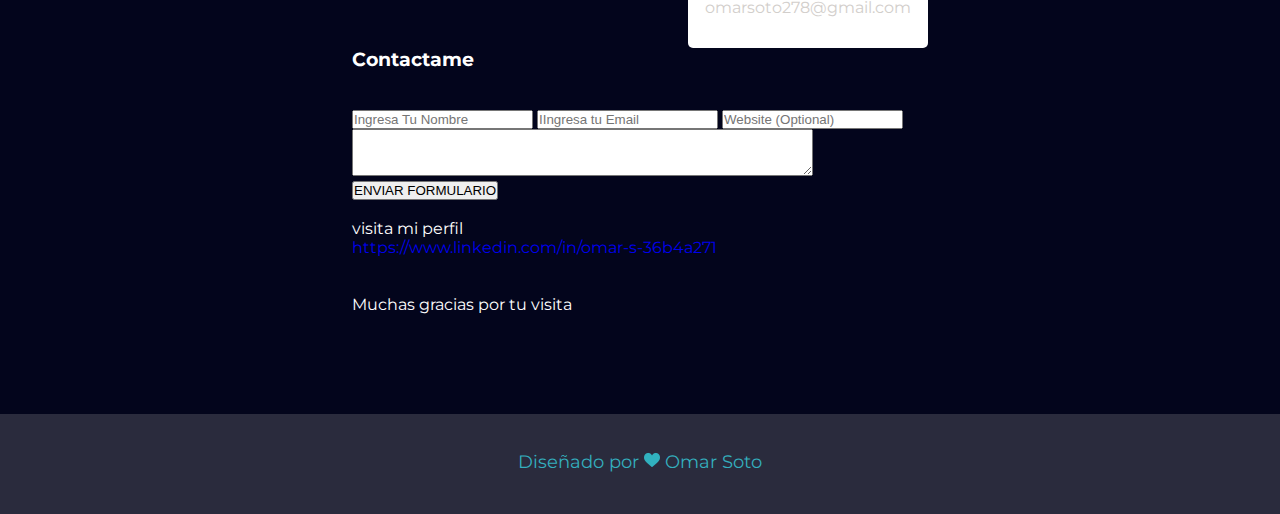
==== commit 93ad5f6d: "Update index.html" ====
--- a/index.html
+++ b/index.html
@@ -32,10 +32,6 @@
             <div class="conteiner1">
                 <div class="title_person">
                     <div class="title_person1">
-                        <p class="p1">Soy Omar Soto</p>
-                        <div class="underline"></div>
-                        <h2 class="p1" class="p2">Bienvenido</h2>
-                
                     </div>
                     <div class="title_person2">
                         <p class="p1"><span class="spn1">Programador </span><br>Fullstack Academlo </p>
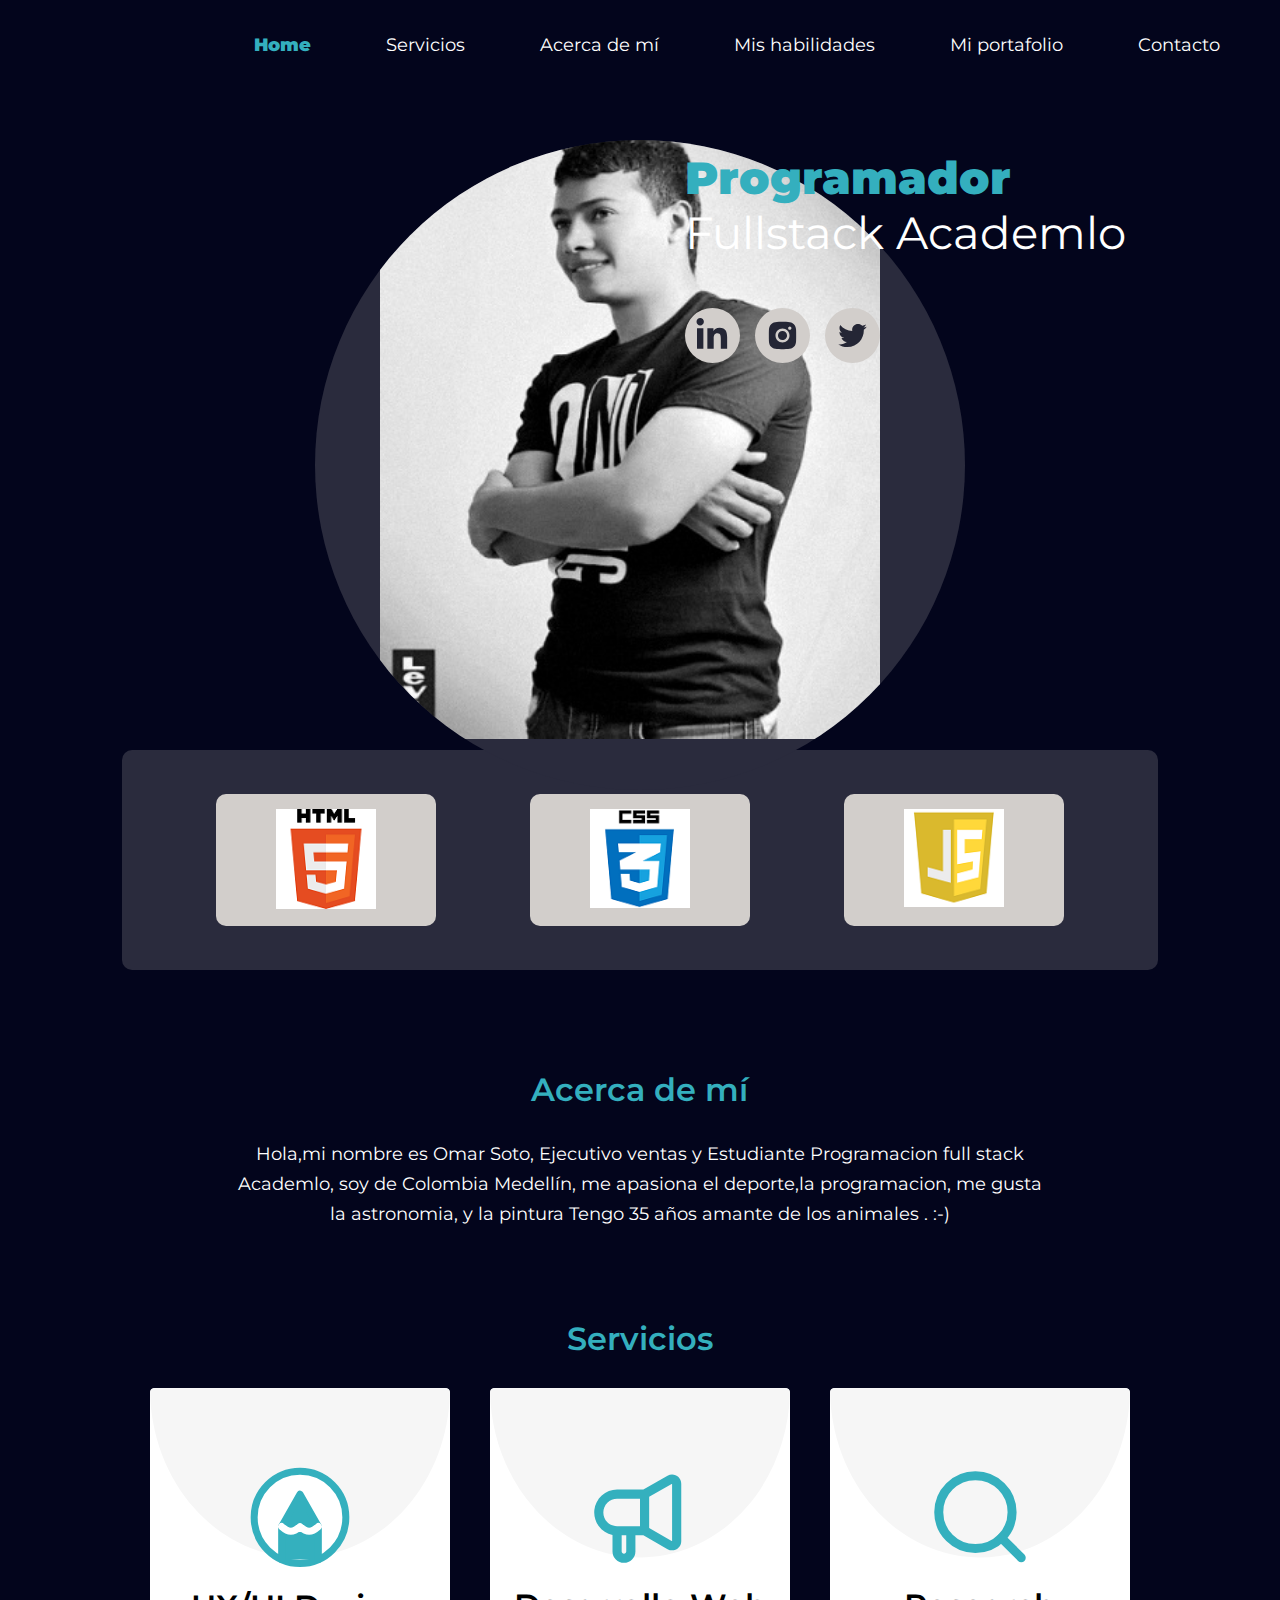
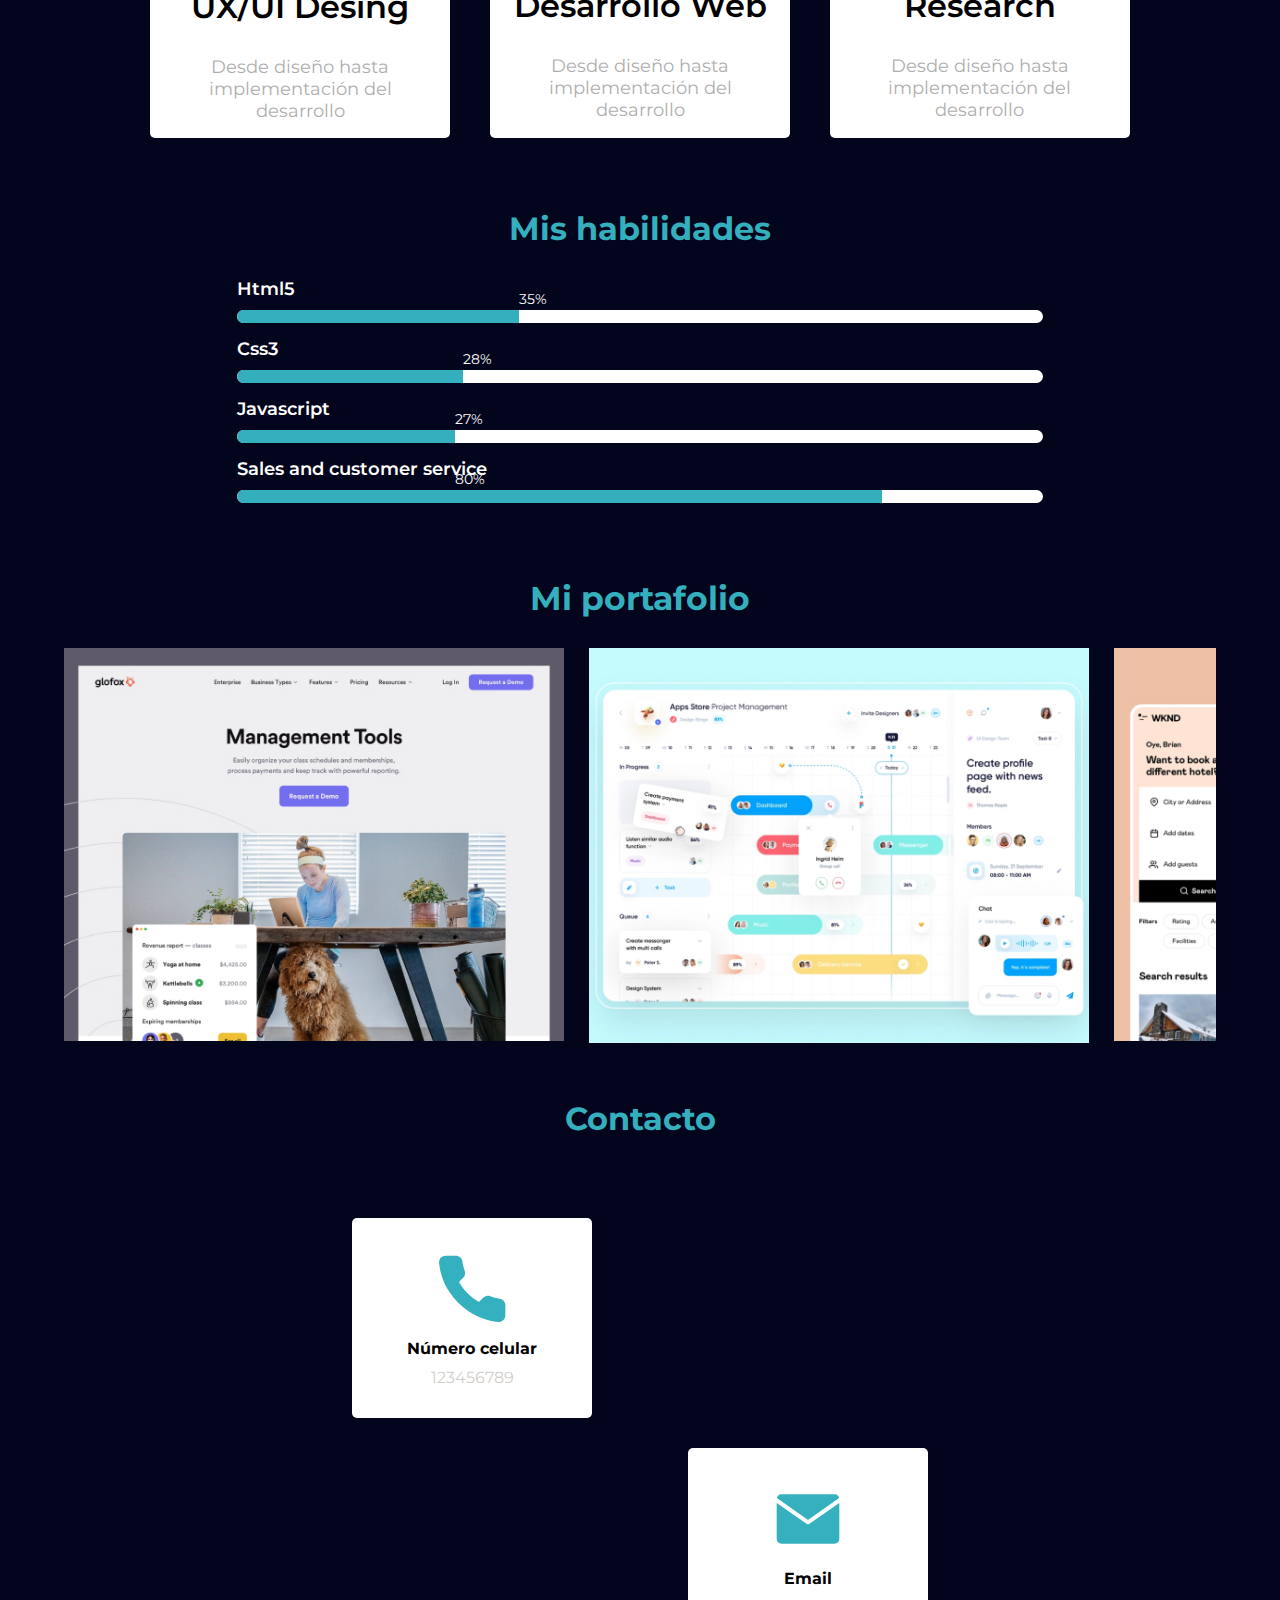
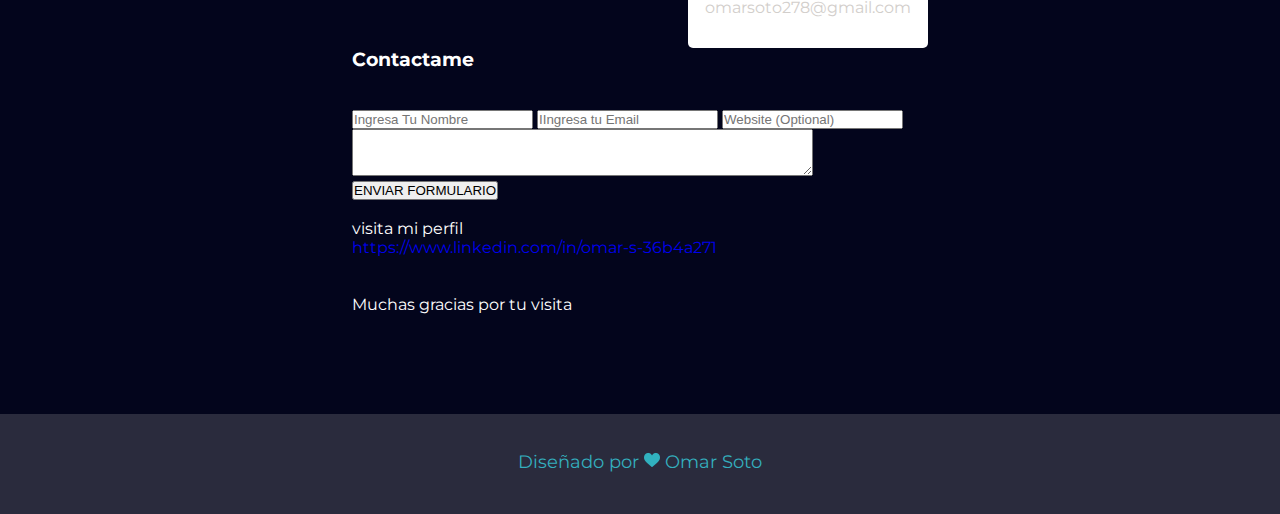
==== commit d4756fb8: "Update index.html" ====
--- a/index.html
+++ b/index.html
@@ -35,6 +35,7 @@
                     </div>
                     <div class="title_person2">
                         <p class="p1"><span class="spn1">Programador </span><br>Fullstack Academlo </p>
+                        <br> </br>
                         <div class="networks">
                             <div>
                                 <img src="/assets/íconos/cib_linkedin-in.svg" alt="">
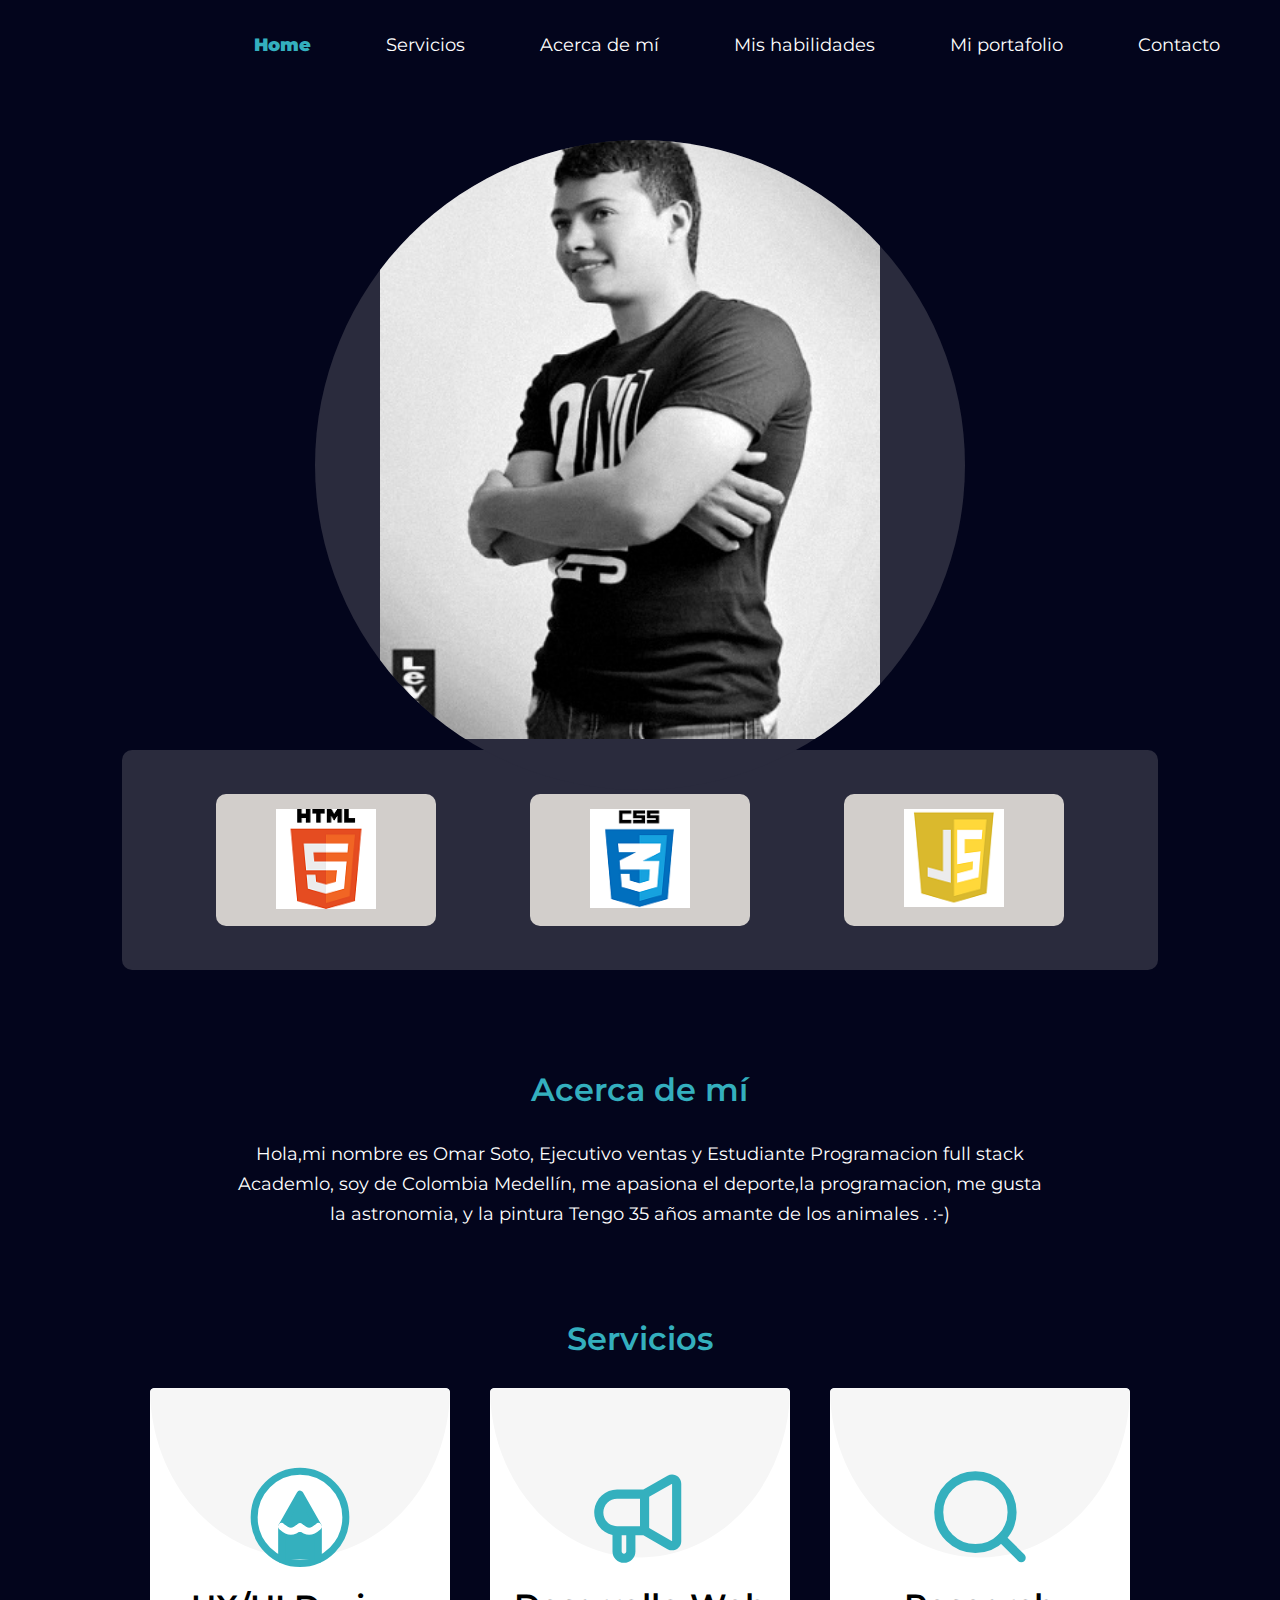
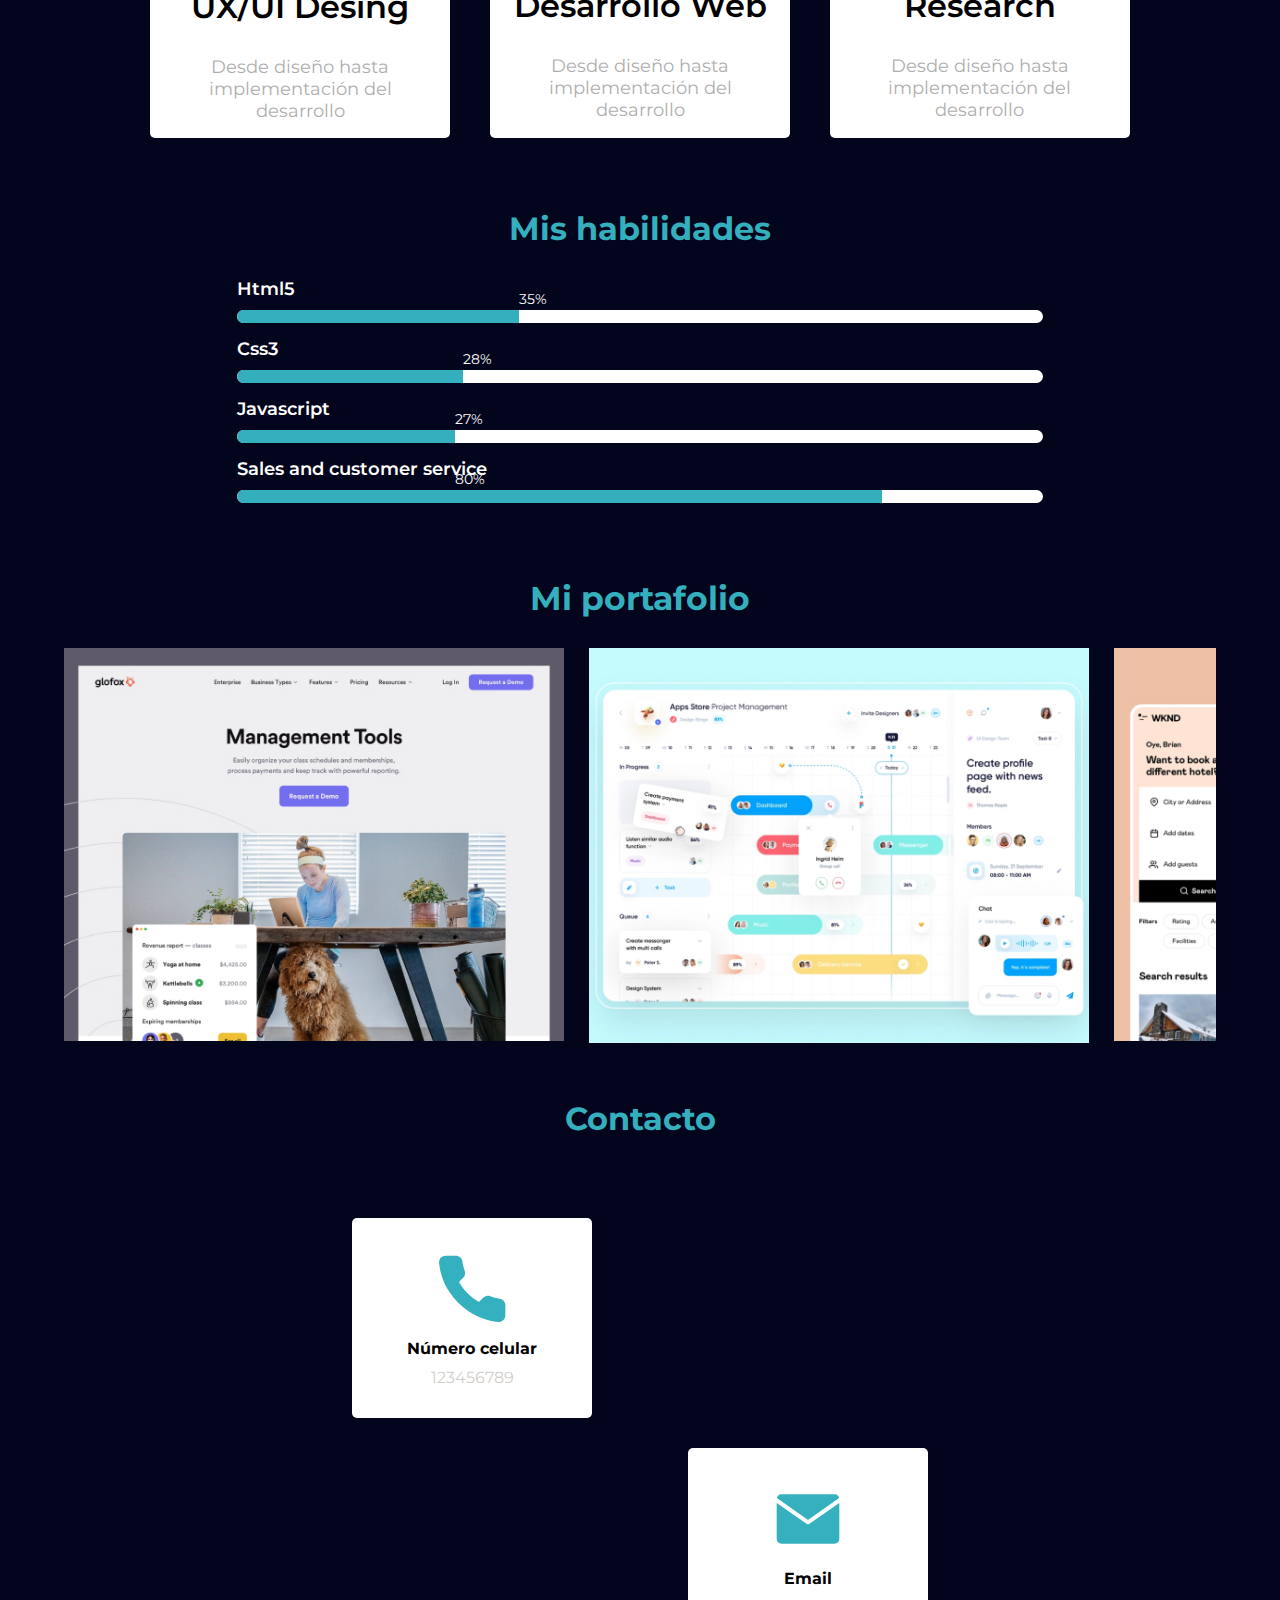
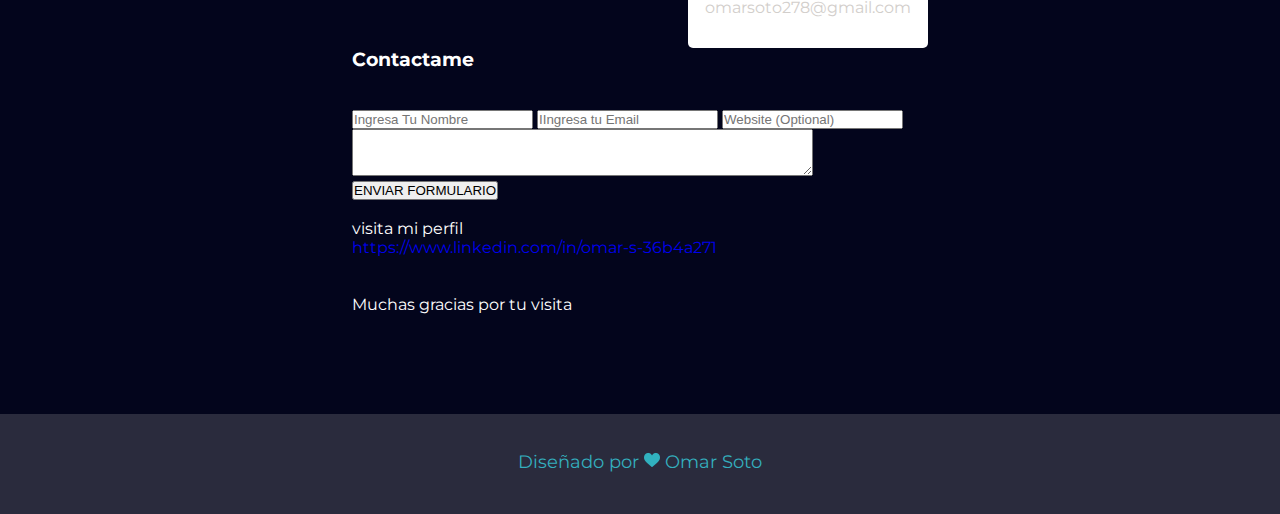
==== commit 3e4aa66c: "Update index.html" ====
--- a/index.html
+++ b/index.html
@@ -34,18 +34,8 @@
                     <div class="title_person1">
                     </div>
                     <div class="title_person2">
-                        <p class="p1"><span class="spn1">Programador </span><br>Fullstack Academlo </p>
-                        <br> </br>
-                        <div class="networks">
-                            <div>
-                                <img src="/assets/íconos/cib_linkedin-in.svg" alt="">
-                            </div>
-                            <div>
-                                <img src="/assets/íconos/ant-design_instagram-filled.svg" alt="">
-                            </div>
-                            <div>
-                                <img src="/assets/íconos/ant-design_twitter-outlined.svg" alt="">
-                            </div>
+                   <div class="networks">
+                         </div>
                         </div>
                     </div>
                 </div>
